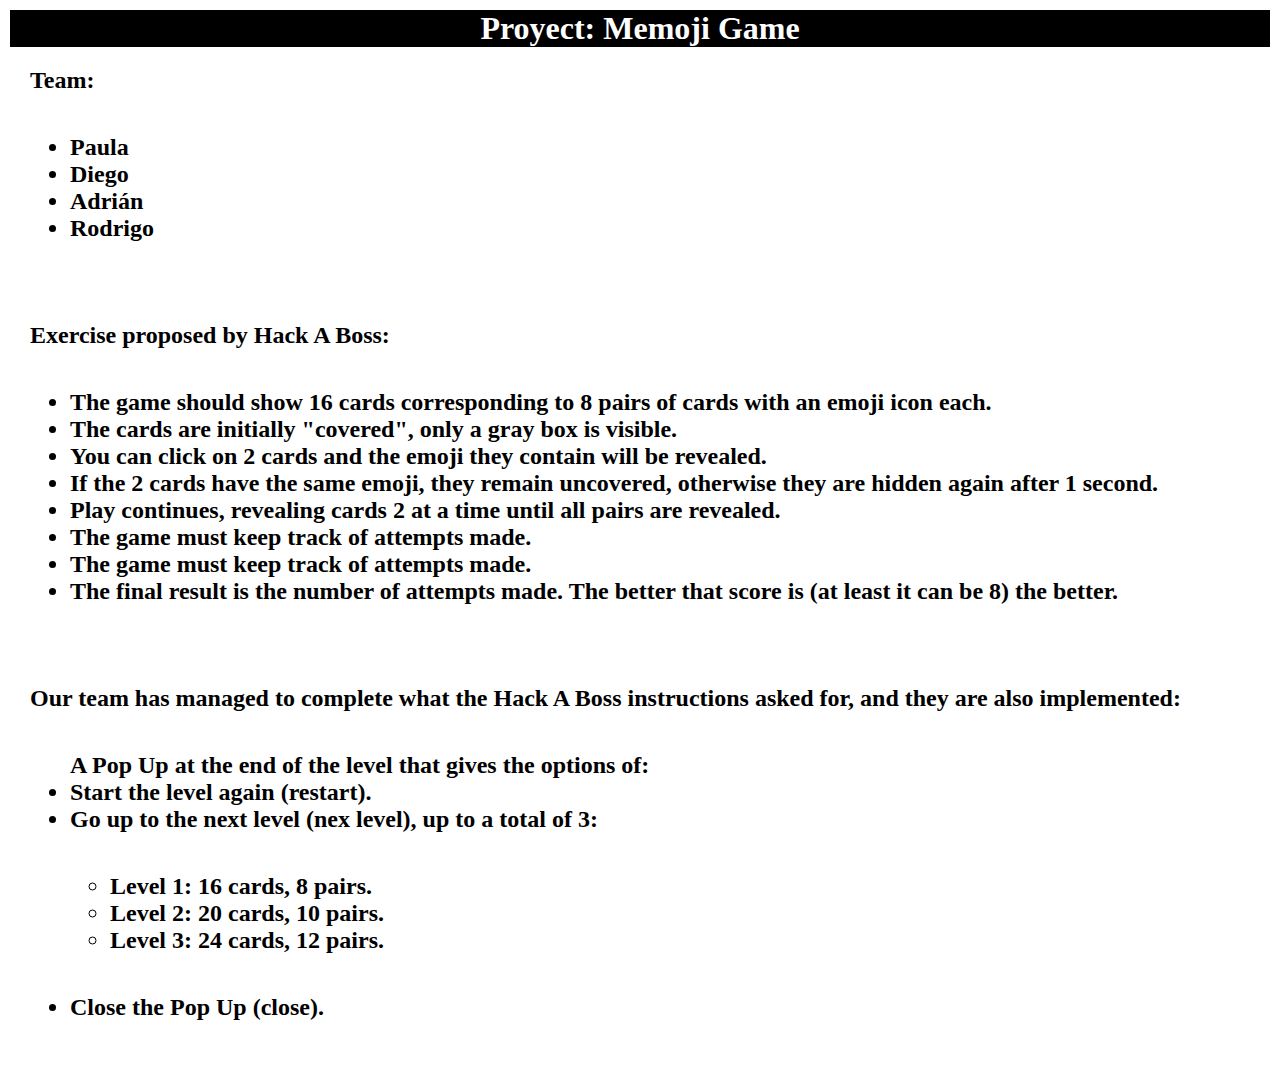
==== aboutUs.html @ 8519c1e1 "ABOUT US TEAM A" ====
<!DOCTYPE html>
<html lang="en">
  <head>
    <meta charset="UTF-8" />
    <meta name="viewport" content="width=device-width, initial-scale=1.0" />
    <title>About Us Team A</title>
    <link rel="stylesheet" href="./css/aboutUs.css"/>
    <link rel="icon" href="./img/calamar.png" type="image/x-icon">
  </head>
  
  <body>
    <h1>Proyect: Memoji Game</h1>

    <h2>
      Team:
      <ul>
        <li>Paula</li>
        <li>Diego</li>
        <li>Adrián</li>
        <li>Rodrigo</li>
      </ul>
    </h2>
    <h2>
      Exercise proposed by Hack A Boss:
      <ul>
        <li>
          The game should show 16 cards corresponding to 8 pairs of cards with
          an emoji icon each.
        </li>
        <li>The cards are initially "covered", only a gray box is visible.</li>
        <li>
          You can click on 2 cards and the emoji they contain will be revealed.
        </li>
        <li>
          If the 2 cards have the same emoji, they remain uncovered, otherwise
          they are hidden again after 1 second.
        </li>
        <li>
          Play continues, revealing cards 2 at a time until all pairs are
          revealed.
        </li>
        <li>The game must keep track of attempts made.</li>
        <li>The game must keep track of attempts made.</li>
        <li>
          The final result is the number of attempts made. The better that score
          is (at least it can be 8) the better.
        </li>
      </ul>
    </h2>

    <h2>
      Our team has managed to complete what the Hack A Boss instructions asked
      for, and they are also implemented:
      <ul>
        <p>A Pop Up at the end of the level that gives the options of:</p>
        <li>Start the level again (restart).</li>
        <li>
          Go up to the next level (nex level), up to a total of 3:
          <ul>
            <li>Level 1: 16 cards, 8 pairs.</li>
            <li>Level 2: 20 cards, 10 pairs.</li>
            <li>Level 3: 24 cards, 12 pairs.</li>
          </ul>
        </li>
        <li>Close the Pop Up (close).</li>
      </ul>
    </h2>
  </body>
</html>
---- css/aboutUs.css ----
* {
    margin: 0;
    padding: 0;
    box-sizing: border-box;
  }

body{
    margin: 10px;
}

h1 {
    color: white;
    background-color: rgb(0, 0, 0);
    display: flex;
    align-content: center;
    justify-content: center;
}

h2 {
    padding: 20px;
    
}

ul {
    padding: 40px;
}
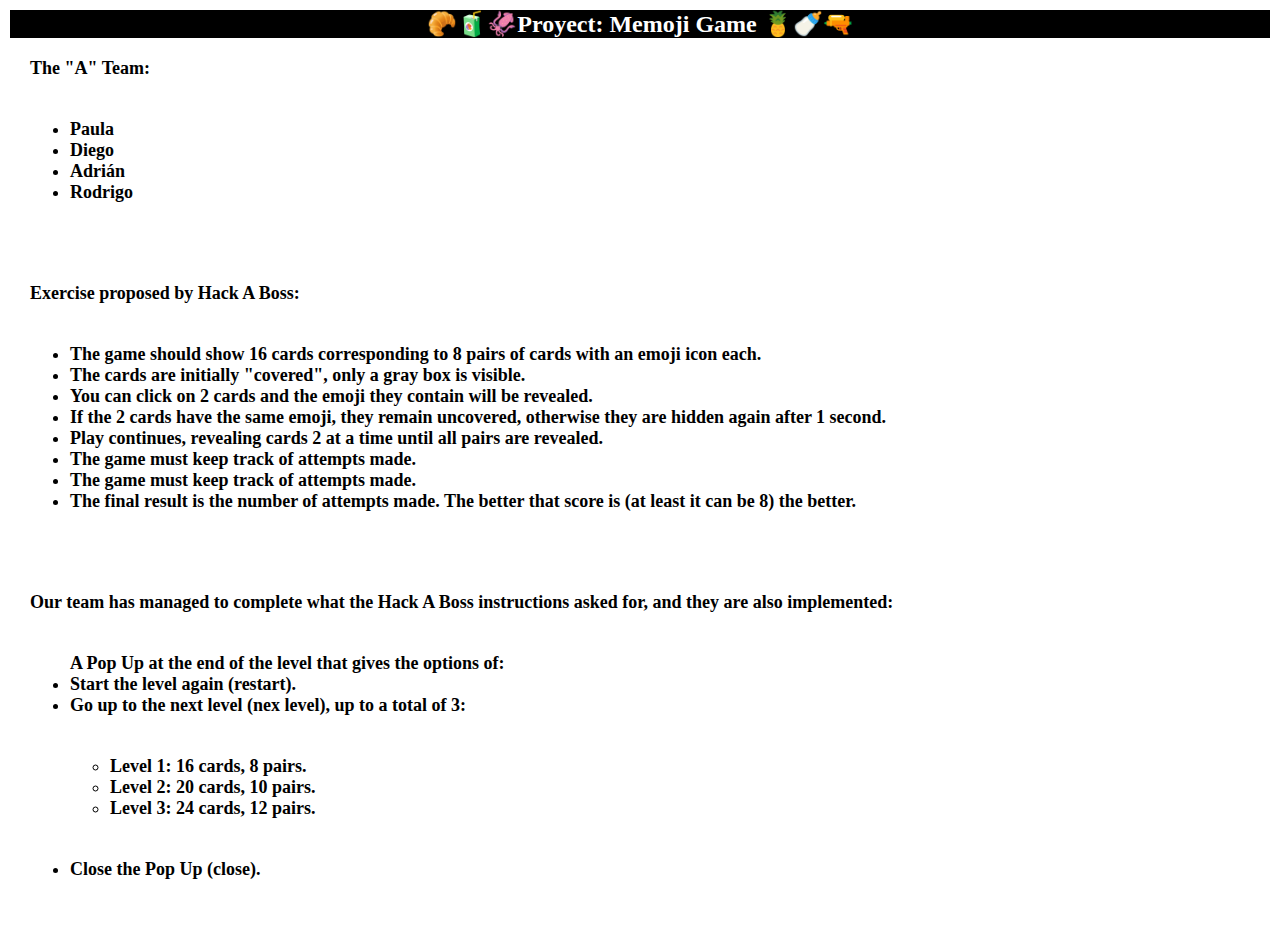
==== commit 64363b5f: "+ aboutUs, fuera el restart del popup" ====
--- a/aboutUs.html
+++ b/aboutUs.html
@@ -4,15 +4,15 @@
     <meta charset="UTF-8" />
     <meta name="viewport" content="width=device-width, initial-scale=1.0" />
     <title>About Us Team A</title>
-    <link rel="stylesheet" href="./css/aboutUs.css"/>
-    <link rel="icon" href="./img/calamar.png" type="image/x-icon">
+    <link rel="stylesheet" href="./css/aboutUs.css" />
+    <link rel="icon" href="./img/calamar.png" type="image/x-icon" />
   </head>
-  
+
   <body>
-    <h1>Proyect: Memoji Game</h1>
+    <h1>🥐🧃🦑Proyect: Memoji Game 🍍🍼🔫</h1>
 
     <h2>
-      Team:
+      The "A" Team:
       <ul>
         <li>Paula</li>
         <li>Diego</li>
--- a/css/aboutUs.css
+++ b/css/aboutUs.css
@@ -6,6 +6,7 @@
 
 body{
     margin: 10px;
+    font-size: 0.75rem;
 }
 
 h1 {
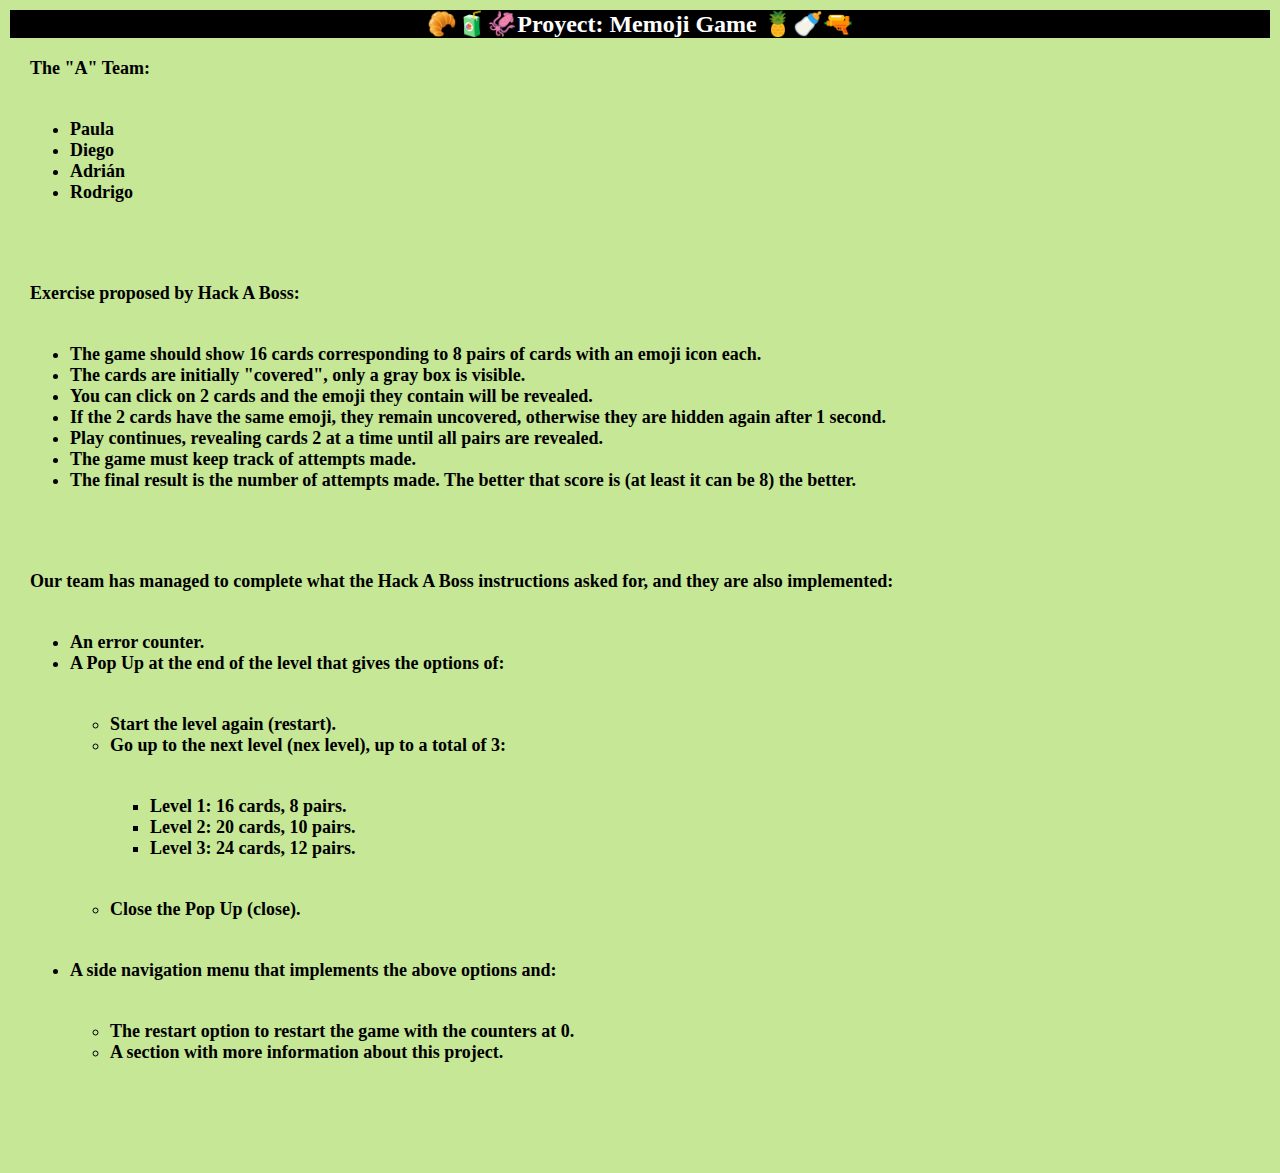
==== commit c2fa8b54: "about us actualizado" ====
--- a/aboutUs.html
+++ b/aboutUs.html
@@ -40,11 +40,7 @@
           revealed.
         </li>
         <li>The game must keep track of attempts made.</li>
-        <li>The game must keep track of attempts made.</li>
-        <li>
-          The final result is the number of attempts made. The better that score
-          is (at least it can be 8) the better.
-        </li>
+        <li> The final result is the number of attempts made. The better that score is (at least it can be 8) the better.</li>
       </ul>
     </h2>
 
@@ -52,18 +48,25 @@
       Our team has managed to complete what the Hack A Boss instructions asked
       for, and they are also implemented:
       <ul>
-        <p>A Pop Up at the end of the level that gives the options of:</p>
-        <li>Start the level again (restart).</li>
-        <li>
-          Go up to the next level (nex level), up to a total of 3:
+        <li>An error counter.</li>
+        <li>A Pop Up at the end of the level that gives the options of:</li>
           <ul>
-            <li>Level 1: 16 cards, 8 pairs.</li>
-            <li>Level 2: 20 cards, 10 pairs.</li>
-            <li>Level 3: 24 cards, 12 pairs.</li>
+            <li>Start the level again (restart).</li>
+            <li>Go up to the next level (nex level), up to a total of 3:</li>
+              <ul>
+                <li>Level 1: 16 cards, 8 pairs.</li>
+                <li>Level 2: 20 cards, 10 pairs.</li>
+                <li>Level 3: 24 cards, 12 pairs.</li>
+              </ul>
+            <li>Close the Pop Up (close).</li>
           </ul>
-        </li>
-        <li>Close the Pop Up (close).</li>
-      </ul>
+        <li>A side navigation menu that implements the above options and:</li>
+          <ul>
+            <li>The restart option to restart the game with the counters at 0.</li>
+            <li>A section with more information about this project.</li>
+          </ul>
+
+          
     </h2>
   </body>
 </html>
--- a/css/aboutUs.css
+++ b/css/aboutUs.css
@@ -7,6 +7,7 @@
 body{
     margin: 10px;
     font-size: 0.75rem;
+    background-color: rgb(198, 231, 150);
 }
 
 h1 {
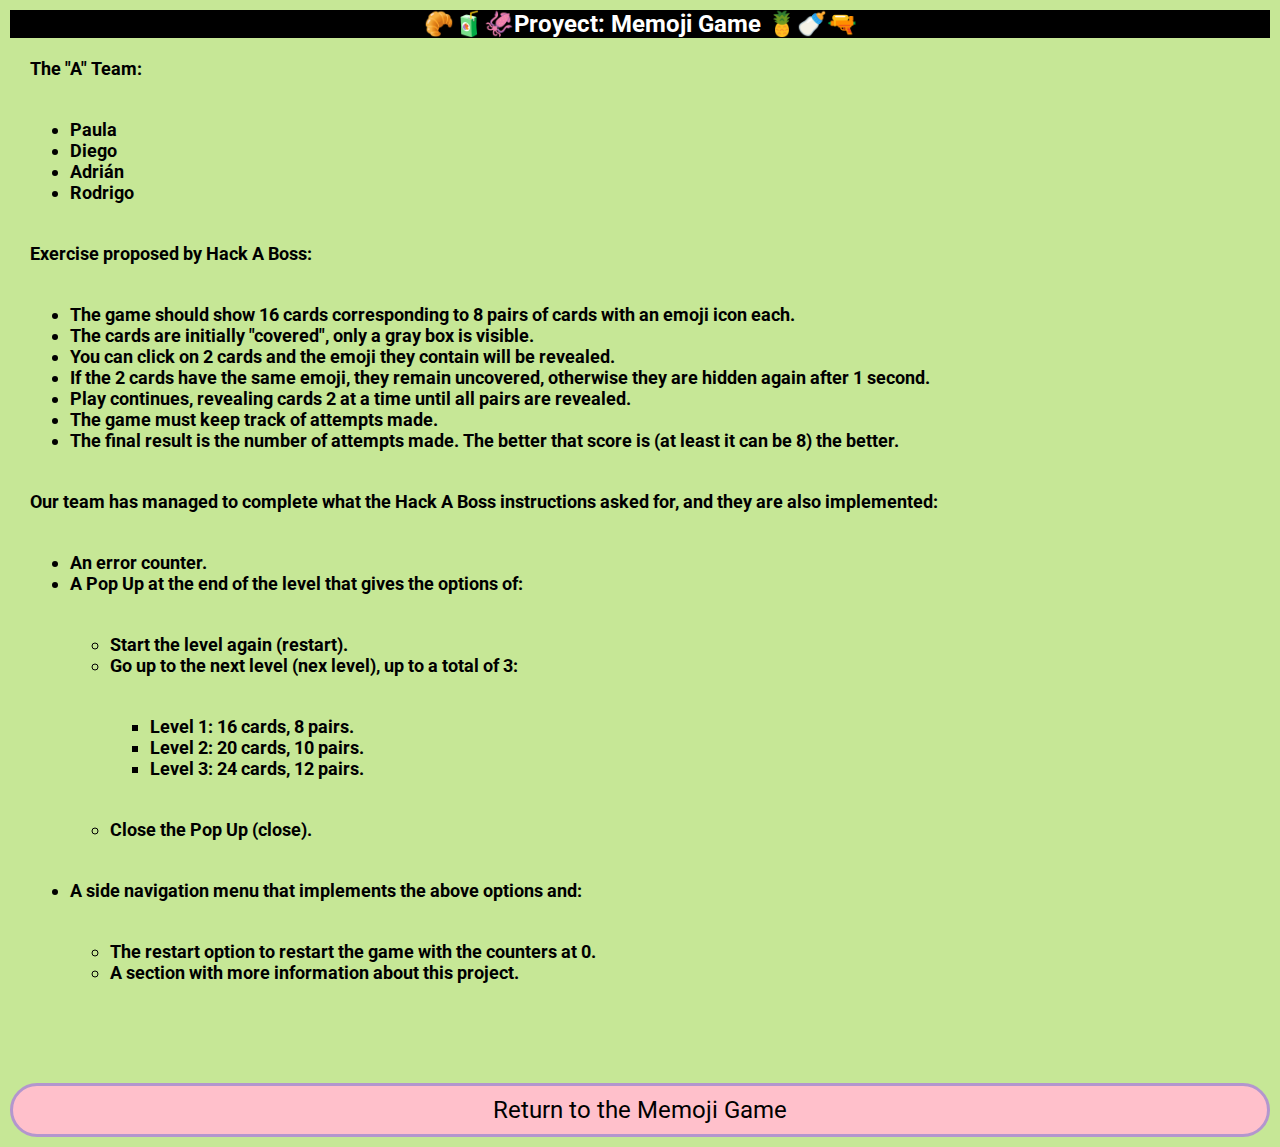
==== commit 1d61397c: "boton return to the main game" ====
--- a/aboutUs.html
+++ b/aboutUs.html
@@ -11,17 +11,17 @@
   <body>
     <h1>🥐🧃🦑Proyect: Memoji Game 🍍🍼🔫</h1>
 
-    <h2>
-      The "A" Team:
-      <ul>
-        <li>Paula</li>
-        <li>Diego</li>
-        <li>Adrián</li>
-        <li>Rodrigo</li>
-      </ul>
-    </h2>
-    <h2>
-      Exercise proposed by Hack A Boss:
+    <h2> 
+      <section>The "A" Team:
+        <ul>
+          <li>Paula</li>
+          <li>Diego</li>
+          <li>Adrián</li>
+          <li>Rodrigo</li>
+        </ul>
+      </section>
+
+      <section> Exercise proposed by Hack A Boss:
       <ul>
         <li>
           The game should show 16 cards corresponding to 8 pairs of cards with
@@ -42,9 +42,9 @@
         <li>The game must keep track of attempts made.</li>
         <li> The final result is the number of attempts made. The better that score is (at least it can be 8) the better.</li>
       </ul>
-    </h2>
+    </section>
 
-    <h2>
+    <section>
       Our team has managed to complete what the Hack A Boss instructions asked
       for, and they are also implemented:
       <ul>
@@ -65,8 +65,10 @@
             <li>The restart option to restart the game with the counters at 0.</li>
             <li>A section with more information about this project.</li>
           </ul>
+      </section>
+    </h2>
+    
+    <a href="./index.html">Return to the Memoji Game</a>
 
-          
-    </h2>
   </body>
 </html>
--- a/css/aboutUs.css
+++ b/css/aboutUs.css
@@ -1,3 +1,5 @@
+@import url('https://fonts.googleapis.com/css2?family=Roboto:wght@400;700&display=swap');
+
 * {
     margin: 0;
     padding: 0;
@@ -8,6 +10,7 @@
     margin: 10px;
     font-size: 0.75rem;
     background-color: rgb(198, 231, 150);
+    font-family: 'Roboto', sans-serif;
 }
 
 h1 {
@@ -25,4 +28,18 @@
 
 ul {
     padding: 40px;
+}
+
+body a {
+    display: flex;
+    justify-content: center;
+    font-size: 1.5rem;
+    background-color: pink;
+    color: black;
+    list-style: none;
+    border: 3px  rgb(179, 150, 206) solid;
+    border-radius: 2rem;
+    text-decoration: none; /* Elimina el subrayado predeterminado */
+    padding: 10px; /* Añade relleno para mejorar la apariencia */
+    margin: 0 auto; /* Centra horizontalmente el enlace */
 }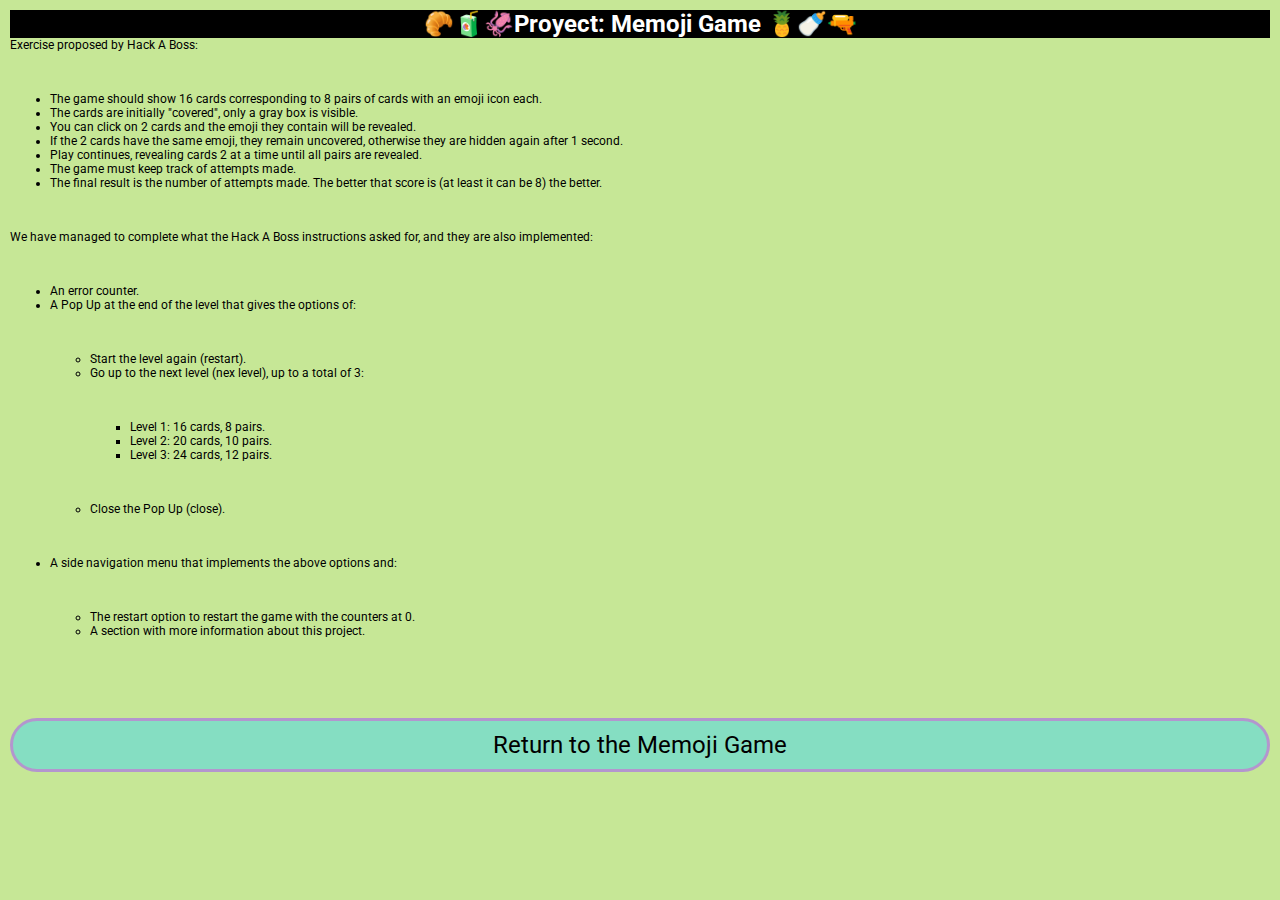
==== commit b9140ff7: "actualizando código" ====
--- a/aboutUs.html
+++ b/aboutUs.html
@@ -3,23 +3,13 @@
   <head>
     <meta charset="UTF-8" />
     <meta name="viewport" content="width=device-width, initial-scale=1.0" />
-    <title>About Us Team A</title>
+    <title>About Us</title>
     <link rel="stylesheet" href="./css/aboutUs.css" />
     <link rel="icon" href="./img/calamar.png" type="image/x-icon" />
   </head>
 
   <body>
     <h1>🥐🧃🦑Proyect: Memoji Game 🍍🍼🔫</h1>
-
-    <h2> 
-      <section>The "A" Team:
-        <ul>
-          <li>Paula</li>
-          <li>Diego</li>
-          <li>Adrián</li>
-          <li>Rodrigo</li>
-        </ul>
-      </section>
 
       <section> Exercise proposed by Hack A Boss:
       <ul>
@@ -45,7 +35,7 @@
     </section>
 
     <section>
-      Our team has managed to complete what the Hack A Boss instructions asked
+      We have managed to complete what the Hack A Boss instructions asked
       for, and they are also implemented:
       <ul>
         <li>An error counter.</li>
--- a/css/aboutUs.css
+++ b/css/aboutUs.css
@@ -34,7 +34,7 @@
     display: flex;
     justify-content: center;
     font-size: 1.5rem;
-    background-color: pink;
+    background-color: rgb(133, 222, 194);
     color: black;
     list-style: none;
     border: 3px  rgb(179, 150, 206) solid;
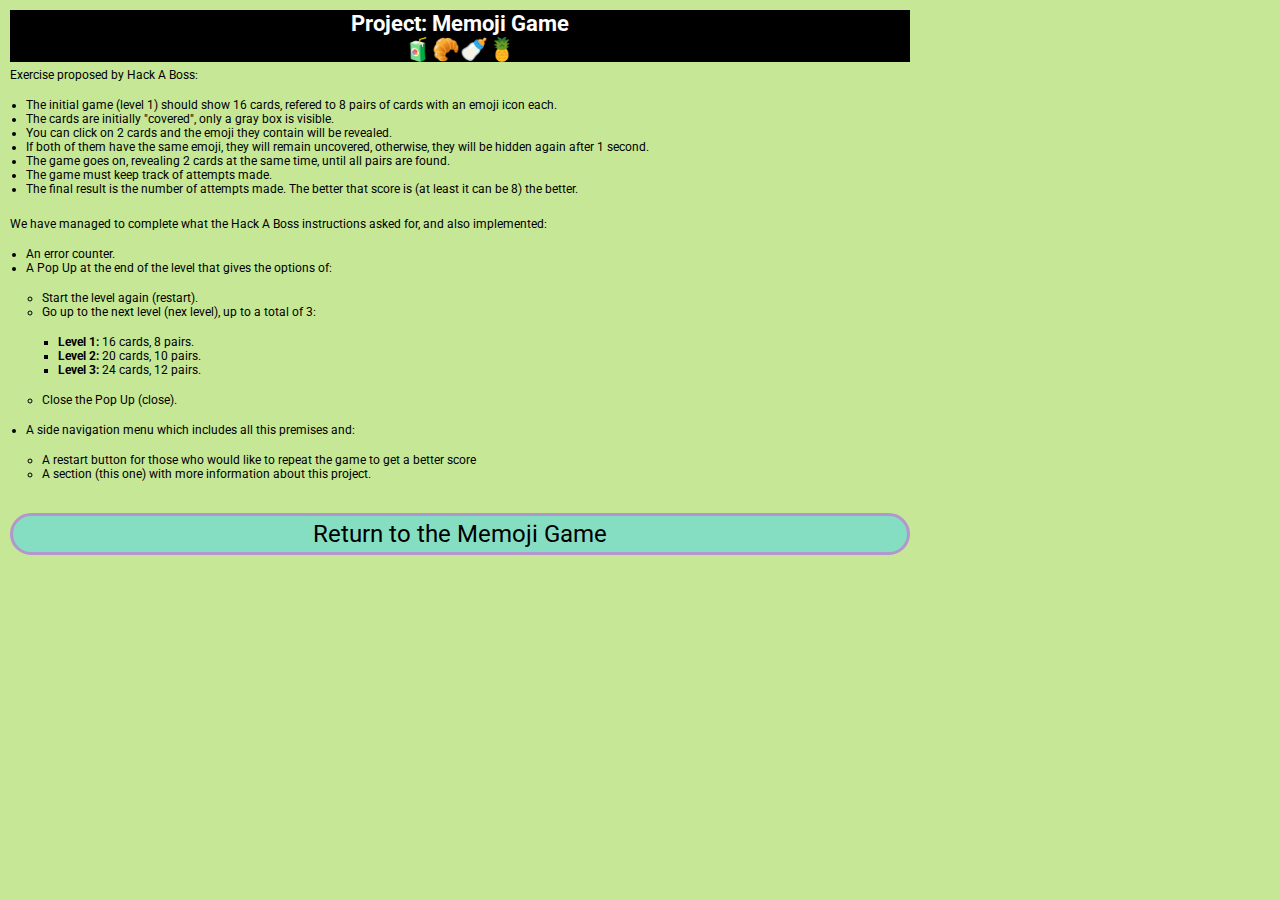
==== commit 8297bba0: "mejoras en about us" ====
--- a/aboutUs.html
+++ b/aboutUs.html
@@ -9,34 +9,38 @@
   </head>
 
   <body>
-    <h1>🥐🧃🦑Proyect: Memoji Game 🍍🍼🔫</h1>
+    <div>
+      <h1> Project: Memoji Game </h1>
+      <p>🧃🥐🍼🍍</p>
+    </div>
+    
 
-      <section> Exercise proposed by Hack A Boss:
-      <ul>
-        <li>
-          The game should show 16 cards corresponding to 8 pairs of cards with
-          an emoji icon each.
-        </li>
-        <li>The cards are initially "covered", only a gray box is visible.</li>
-        <li>
-          You can click on 2 cards and the emoji they contain will be revealed.
-        </li>
-        <li>
-          If the 2 cards have the same emoji, they remain uncovered, otherwise
-          they are hidden again after 1 second.
-        </li>
-        <li>
-          Play continues, revealing cards 2 at a time until all pairs are
-          revealed.
-        </li>
-        <li>The game must keep track of attempts made.</li>
-        <li> The final result is the number of attempts made. The better that score is (at least it can be 8) the better.</li>
-      </ul>
+      <section> 
+        <p>Exercise proposed by Hack A Boss:</p>
+        <ul>
+          <li>
+            The initial game (level 1) should show 16 cards, refered to 8 pairs of cards with
+            an emoji icon each.
+          </li>
+          <li>The cards are initially "covered", only a gray box is visible.</li>
+          <li>
+            You can click on 2 cards and the emoji they contain will be revealed.
+          </li>
+          <li>
+            If both of them have the same emoji, they will remain uncovered, otherwise,
+            they will be hidden again after 1 second.
+          </li>
+          <li>
+            The game goes on, revealing 2 cards at the same time, until all pairs are
+            found.
+          </li>
+          <li>The game must keep track of attempts made.</li>
+          <li> The final result is the number of attempts made. The better that score is (at least it can be 8) the better.</li>
+        </ul>
     </section>
 
     <section>
-      We have managed to complete what the Hack A Boss instructions asked
-      for, and they are also implemented:
+      <p>We have managed to complete what the Hack A Boss instructions asked for, and also implemented:</p>
       <ul>
         <li>An error counter.</li>
         <li>A Pop Up at the end of the level that gives the options of:</li>
@@ -44,19 +48,18 @@
             <li>Start the level again (restart).</li>
             <li>Go up to the next level (nex level), up to a total of 3:</li>
               <ul>
-                <li>Level 1: 16 cards, 8 pairs.</li>
-                <li>Level 2: 20 cards, 10 pairs.</li>
-                <li>Level 3: 24 cards, 12 pairs.</li>
+                <li><b>Level 1:</b> 16 cards, 8 pairs.</li>
+                <li><b>Level 2:</b> 20 cards, 10 pairs.</li>
+                <li><b>Level 3:</b> 24 cards, 12 pairs.</li>
               </ul>
             <li>Close the Pop Up (close).</li>
           </ul>
-        <li>A side navigation menu that implements the above options and:</li>
+        <li>A side navigation menu which includes all this premises and:</li>
           <ul>
-            <li>The restart option to restart the game with the counters at 0.</li>
-            <li>A section with more information about this project.</li>
+            <li>A restart button for those who would like to repeat the game to get a better score</li>
+            <li>A section (this one) with more information about this project.</li>
           </ul>
       </section>
-    </h2>
     
     <a href="./index.html">Return to the Memoji Game</a>
 
--- a/css/aboutUs.css
+++ b/css/aboutUs.css
@@ -1,45 +1,54 @@
-@import url('https://fonts.googleapis.com/css2?family=Roboto:wght@400;700&display=swap');
+@import url("https://fonts.googleapis.com/css2?family=Roboto:wght@400;700&display=swap");
 
 * {
-    margin: 0;
-    padding: 0;
-    box-sizing: border-box;
-  }
+  margin: 0;
+  padding: 0;
+  box-sizing: border-box;
+}
 
-body{
-    margin: 10px;
-    font-size: 0.75rem;
-    background-color: rgb(198, 231, 150);
-    font-family: 'Roboto', sans-serif;
+body {
+  margin: 10px;
+  font-size: 0.75rem;
+  background-color: rgb(198, 231, 150);
+  font-family: "Roboto", sans-serif;
+  max-width: 100vh;
 }
 
 h1 {
-    color: white;
-    background-color: rgb(0, 0, 0);
-    display: flex;
-    align-content: center;
-    justify-content: center;
+  color: white;
+  background-color: rgb(0, 0, 0);
+  display: flex;
+  align-content: center;
+  justify-content: center;
+  font-size: 1.4rem;
 }
 
-h2 {
-    padding: 20px;
-    
+div > p {
+  background-color: rgb(0, 0, 0);
+  display: flex;
+  align-content: center;
+  justify-content: center;
+  font-size: 1.4rem;
+}
+
+section > p {
+  margin-top: 0.35rem;
 }
 
 ul {
-    padding: 40px;
+  padding: 1rem;
 }
 
 body a {
-    display: flex;
-    justify-content: center;
-    font-size: 1.5rem;
-    background-color: rgb(133, 222, 194);
-    color: black;
-    list-style: none;
-    border: 3px  rgb(179, 150, 206) solid;
-    border-radius: 2rem;
-    text-decoration: none; /* Elimina el subrayado predeterminado */
-    padding: 10px; /* Añade relleno para mejorar la apariencia */
-    margin: 0 auto; /* Centra horizontalmente el enlace */
-}+  display: flex;
+  justify-content: center;
+  font-size: 1.5rem;
+  background-color: rgb(133, 222, 194);
+  color: black;
+  list-style: none;
+  border: 3px rgb(179, 150, 206) solid;
+  border-radius: 2rem;
+  text-decoration: none;
+  padding: 0.25rem;
+  margin: 0 auto;
+}
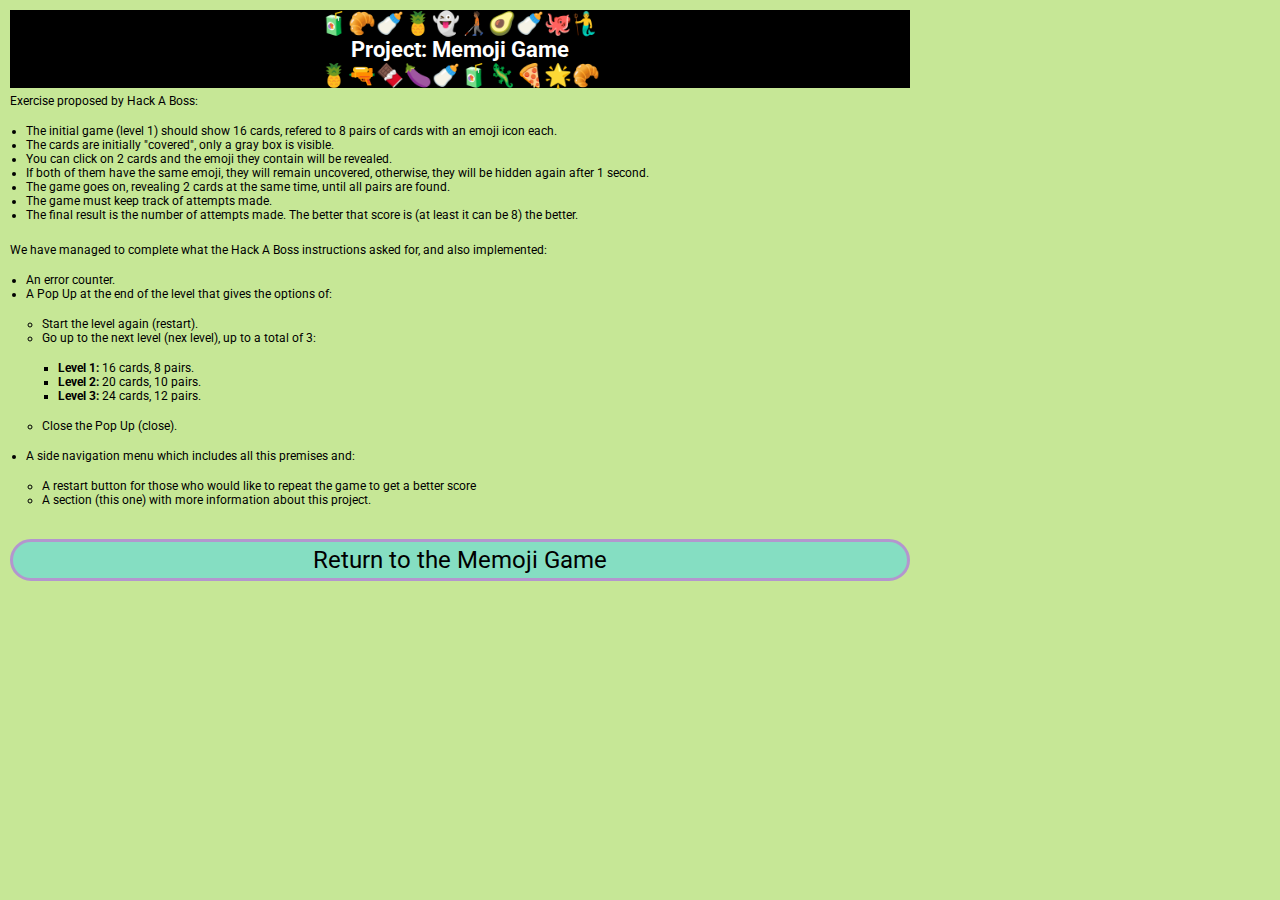
==== commit cb16e5af: "arreglando h1 de about us" ====
--- a/aboutUs.html
+++ b/aboutUs.html
@@ -10,8 +10,9 @@
 
   <body>
     <div>
+      <p>🧃🥐🍼🍍👻🧑🏾‍🦯🥑🍼🐙🧜‍♂️</p>
       <h1> Project: Memoji Game </h1>
-      <p>🧃🥐🍼🍍</p>
+      <p>🍍🔫🍫🍆🍼🧃🦎🍕🌟🥐</p>
     </div>
     
 
